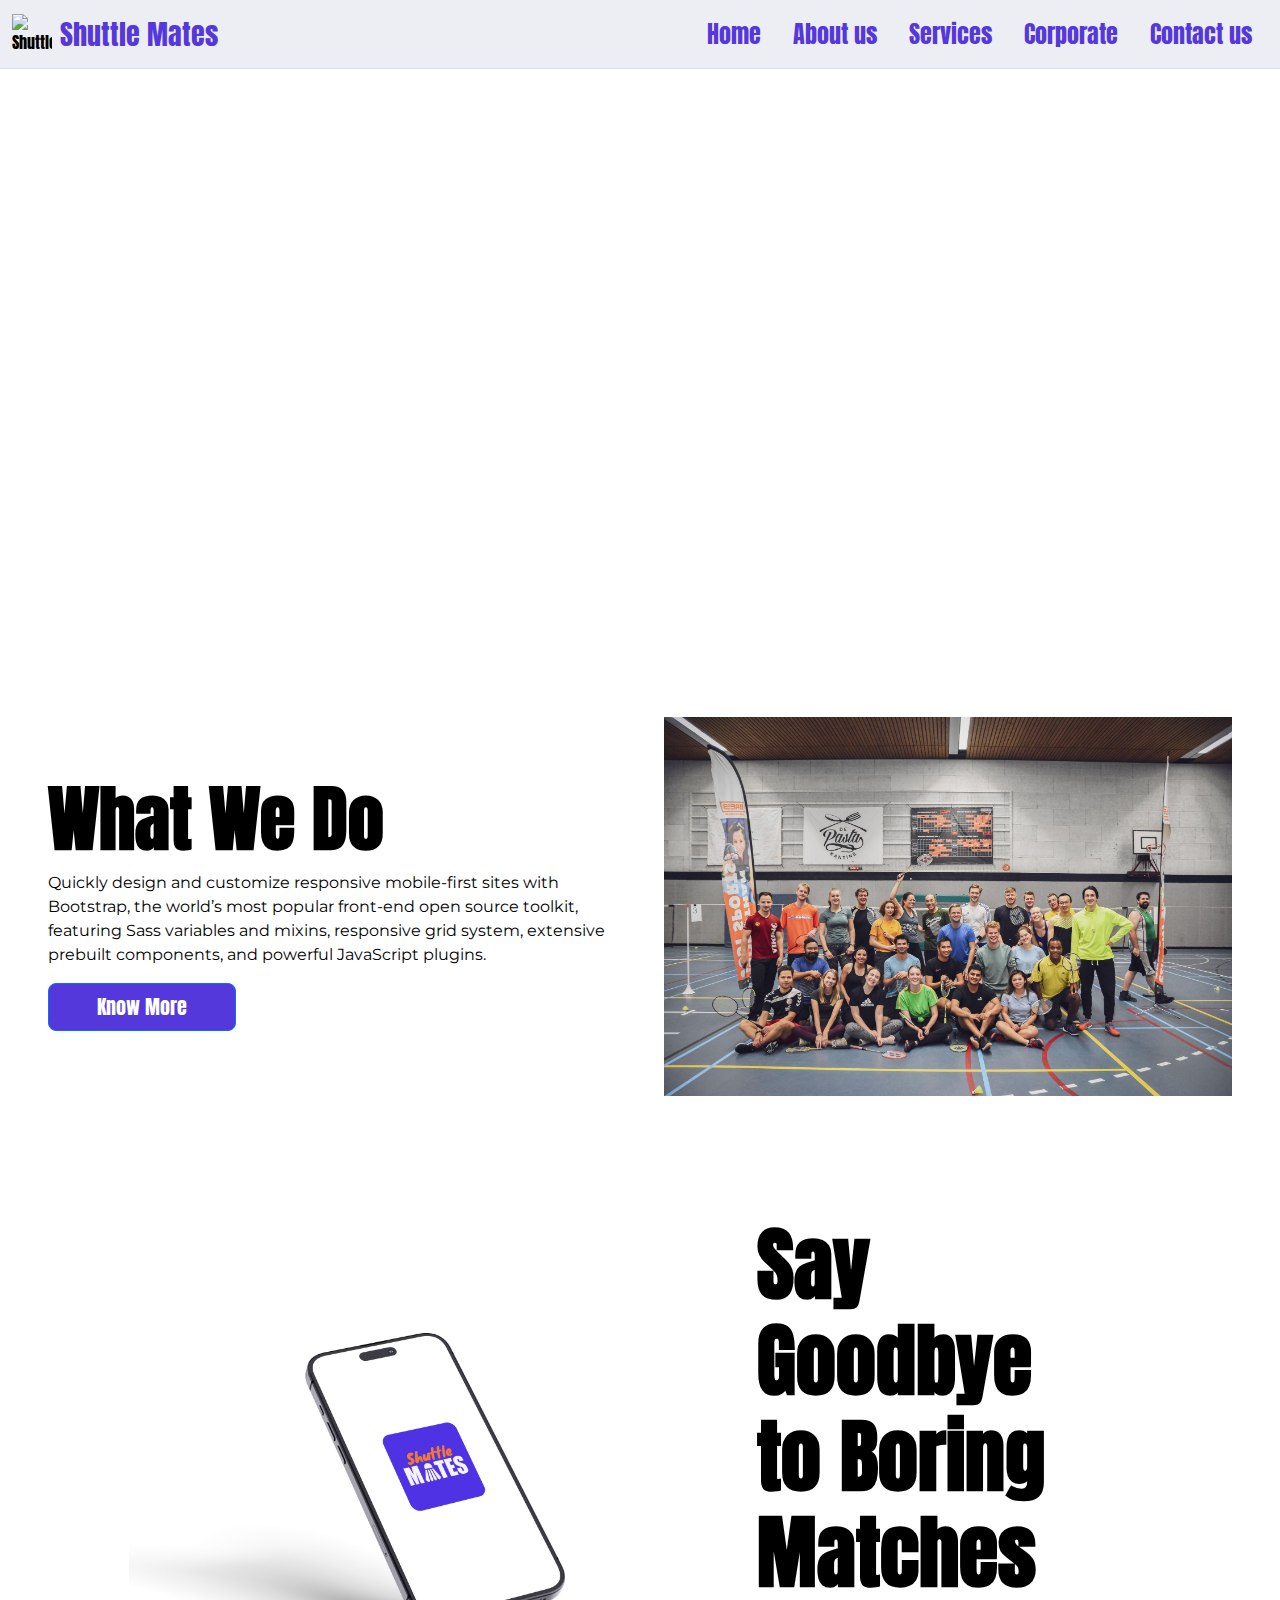
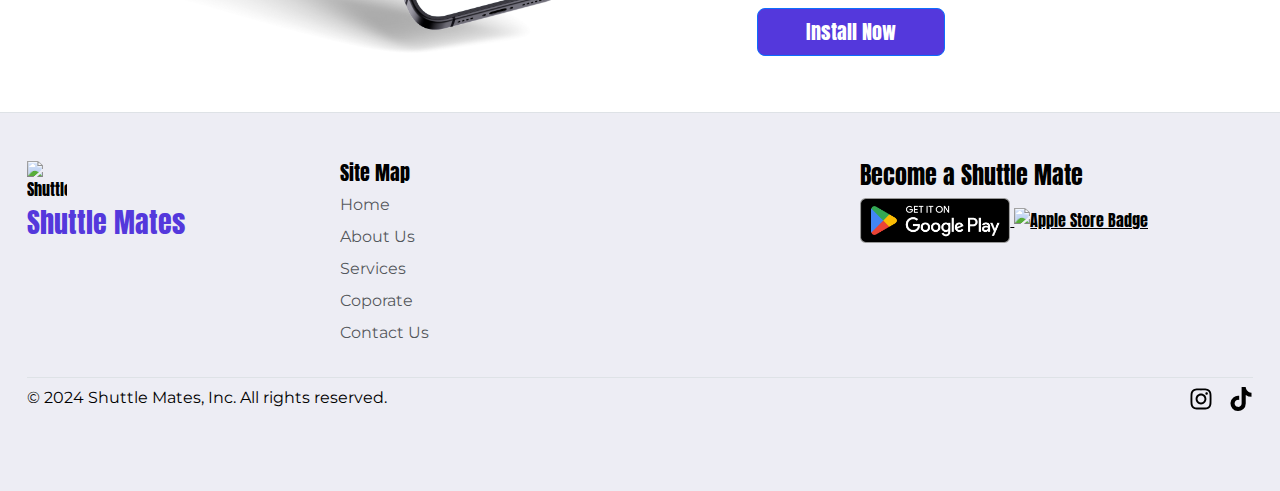
==== index.html @ d0da4f31 "nav bar update" ====
<!doctype html>
<html lang="en" class="h-100">
  <head>
    <meta charset="utf-8">
    <meta name="viewport" content="width=device-width, initial-scale=1">

    <!-- Bootstrap CSS -->
	<link href="https://cdn.jsdelivr.net/npm/bootstrap@5.3.3/dist/css/bootstrap.min.css" rel="stylesheet" integrity="sha384-QWTKZyjpPEjISv5WaRU9OFeRpok6YctnYmDr5pNlyT2bRjXh0JMhjY6hW+ALEwIH" crossorigin="anonymous">
    <!-- Own Styles -->
    <link rel="stylesheet" href="css/styles.css">
    <link href="navbars.css" rel="stylesheet" type="text/css">

    <!-- Bootstrap Javascript -->
    <script defer src="https://cdn.jsdelivr.net/npm/bootstrap@5.3.3/dist/js/bootstrap.bundle.min.js" integrity="sha384-YvpcrYf0tY3lHB60NNkmXc5s9fDVZLESaAA55NDzOxhy9GkcIdslK1eN7N6jIeHz" crossorigin="anonymous"></script>
    
	  
	  <title>Home | Shuttle Mates</title>
	  
	  

    <!-- Google Analytics code goes just below here (check PRJ4 Guide for details) -->

	  <script async src="https://www.googletagmanager.com/gtag/js?id=G-DR5HKK5P80"></script>
      <script>
      window.dataLayer = window.dataLayer || [];
      function gtag(){dataLayer.push(arguments);}
      gtag('js', new Date());
      gtag('config', 'G-DR5HKK5P80');
      </script>
	  
    <!-- End of Google Analytics code -->  
  </head>
  <body class="h-100 d-flex flex-column">

    <!-- Navigation bar, adapted from https://getbootstrap.com/docs/5.1/components/navbar/ -->
     
    <header class="navbar d-flex flex-wrap justify-content-center border-bottom">
		<div class="container-fluid">
      <a href="/" class="d-flex align-items-center mb-3 mb-md-0 me-md-auto link-body-emphasis text-decoration-none">
       <img src="images/sm-logo.png" alt="Shuttle Mates Logo" width="40" height="40" class="me-2">
        <span class="fs-3 title-text">Shuttle Mates&nbsp;</span>
      </a>

      <ul class="nav nav-pills">
        <li class="nav-item"><a href="index.html" class="nav-link fs-4" aria-current="page">Home</a></li>
        <li class="nav-item"><a href="about-us.html" class="nav-link fs-4">About us</a></li>
        <li class="nav-item"><a href="services.html" class="nav-link fs-4">Services</a></li>
        <li class="nav-item"><a href="corporate.html" class="nav-link fs-4">Corporate</a></li>
        <li class="nav-item"><a href="contact-us.html" class="nav-link fs-4">Contact us</a></li>
      </ul>
	    </div>
    </header>

	  
  <!-- End of navigation bar -->

    <!-- Start of hero section (Adapted from https://codepen.io/gordonmacdotcom/pen/yOBrZB  & https://www.codeply.com/go/orizmNWvT3/css-only-typing-animation-with-multiple-words) -->
	
	  <div class="video-container">	   
 		<video autoplay muted loop>
  			<source src="images/video.mp4" type="video/mp4">
		</video>
		<div id="top" class="header-content container p-b-2 text-overlay-video">
			<div class="header-content container-fluid">
					<div>
						<h1 class="display-1 p-t-2 m-b-3">
								We Are<br>
								<span class="typing-words">
									<span>Togtherness</span>
									<span>A Community</span>
									<span>Passion</span>
									<span>Growth</span>
									<span>Shuttle Mates</span>
								</span>
						</h1>
					</div>
			</div>
		</div>
		  </div>

    <!-- End of hero section -->
	  
	  	 <!-- What We Do section (Adapted from https://getbootstrap.com/docs/5.3/examples/heroes/) -->	   
	  <div class="px-4 pt-2 my-2" style="height: 800vh;">
	  <div class="container col-xxl-10 px-4 py-5">
			<div class="row flex-lg-row-reverse align-items-center g-5 py-5">
		  <div class="col-10 col-sm-8 col-lg-6">
             <img src="images/stock-image-1.jpg" class="d-block mx-lg-auto img-fluid" alt="Badminton Racket" width="3000" height="3000" loading="lazy">
     	  </div>
       <div class="col-lg-6">
        <h1 class="display-2 fw-bold text-body-emphasis lh-1 mb-3">What We Do</h1>
        <p class="body-text">Quickly design and customize responsive mobile-first sites with Bootstrap, the world’s most popular front-end open source toolkit, featuring Sass variables and mixins, responsive grid system, extensive prebuilt components, and powerful JavaScript plugins.</p>
        <div class="d-grid gap-2 d-md-flex justify-content-md-start">
			<a class="link-body-emphasis" href="/services">
		<button type="button" class="btn btn-primary btn-lg px-5 me-sm-3">Know More</button>
			</a>
        </div>
       </div>
   	 		</div>
  		</div>
	  </div>	  
    <!-- End of What We Do section -->
	  
	  
    <!-- Say Goodbye To Boring Matches section (Adapted from https://getbootstrap.com/docs/5.3/examples/heroes/) -->

	<div class="px-4 pt-2 my-2 text-center" style="height: 800vh;">
        <div class="row align-items-center justify-content-center">
            <div class="col-lg-6">
                <div class="object-fit-scale">
                    <img src="images/iphone-mockup.png" class="img-fluid" alt="shuttle mates mockup" width="800" height="600">
                </div>
            </div>
            <div class="col-lg-4">
            <div class="row">
            <div class="col-lg-10">
            <h1 class="display-1 fw-bold text-body-emphasis text-start">Say Goodbye to Boring Matches</h1>
            </div>
            </div>
            <div class="row">
            <div class="col-lg-10">
            <div class="d-grid gap-2 d-sm-flex justify-content-sm-start mb-5">
				<a class="link-body-emphasis" href="https://play.google.com/store/apps/details?id=nl.loeihard.buas.hub&hl=en&gl=US">
            <button type="button" class="btn btn-primary btn-lg px-5 me-sm-3">Install Now</button>
				</a>
            </div>
        </div>
    </div>
    </div>
    </div>
    </div>
	  
    <!-- End of Say Goodbye To Boring Matches section -->
   
	  


	  
    <!-- A footer with socials -->
<div class="footer-color border-top">
<div class="container">
  <footer class="py-5">
    <div class="row">
      <div class="col-5 col-md-3 mb-3">
		  <ul class="nav flex-column">
			      <a href="/" class="d-flex align-items-center mb-3 mb-md-0 me-md-auto link-body-emphasis text-decoration-none">
					  <img src="images/sm-logo.png" alt="Shuttle Mates Logo" width="40" height="40" class="me-2"> </a>
        <span class="fs-3 title-text">Shuttle Mates&nbsp;</span>
		  </ul>
      </div>

      <div class="col-6 col-md-2 mb-3">
        <h5>Site Map</h5>
        <ul class="nav flex-column">
          <li class="body-text nav-item mb-2"><a href="/index.html" class="nav-link p-0 text-body-secondary">Home</a></li>
          <li class="body-text nav-item mb-2"><a href="/about-us.html" class="nav-link p-0 text-body-secondary">About Us</a></li>
          <li class="body-text nav-item mb-2"><a href="/services.html" class="nav-link p-0 text-body-secondary">Services</a></li>
          <li class="body-text nav-item mb-2"><a href="/corporate.html" class="nav-link p-0 text-body-secondary">Coporate</a></li>
          <li class="body-text nav-item mb-2"><a href="#" class="nav-link p-0 text-body-secondary">Contact Us</a></li>
        </ul>
      </div>

		<div class="col-md-4 offset-md-3 mb-3">
			<h4>Become a Shuttle Mate</h4>
			<div class="object-fit-scale">
				<a class="link-body-emphasis" href="https://play.google.com/store/apps/details?id=nl.loeihard.buas.hub&hl=en&gl=US">
				<img src="images/google-play-badge.png" class="img-fluid" alt="Google Play Badge" width="150" height="200">
				</a>
				<a class="link-body-emphasis" href="https://apps.apple.com/nl/app/buas-hub/id1639899061">
				<img src="images/apple-store-badge.svg" class="img-fluid" alt="Apple Store Badge" width="150" height="200">
				</a>
			</div>
		</div>

    </div>

    <div class="d-flex flex-column flex-sm-row justify-content-between py-2 my-2 border-top">
      <p class="body-text">&copy; 2024 Shuttle Mates, Inc. All rights reserved.</p>
      <ul class="list-unstyled d-flex">
        <li class="ms-3"><a class="link-body-emphasis" href="https://www.instagram.com/shuttle.mates/"><img src="images/instagram.svg" alt="Instagram" width="24" height="24"></a></li>
        <li class="ms-3"><a class="link-body-emphasis" href="https://www.tiktok.com/@shuttle.mate?_t=8lFBvm3TbAP&_r=1"><img src="images/tiktok.svg" alt="Twitter" width="24" height="24"></a></li>
      </ul>
    </div>
  </footer>
</div>
	</div>  
<script src="../assets/dist/js/bootstrap.bundle.min.js"></script>

    <!-- End of the footer -->

</body>
</html>
---- css/styles.css ----
/* Importing a Google Font */
@import url('https://fonts.googleapis.com/css2?family=Anton&family=Knewave&family=Montserrat:ital,wght@0,100..900;1,100..900&display=swap');
	

/* Changing the main font and background colour */
body {
	font-family: "Anton", "Knewave", "Montserrat", sans-serif;
	color: black;
	background-color: white;
}

/* Navigation bar */
.navbar {
	background-color: #EDEDF4;
}

.nav-link {
	color: #5438DC;
}

.nav-link:hover {
    color: #EC763E;
	opacity: .9;
}

.nav-link:active {
	background-color: #5438DC;
	color: white;
}

.video-container {
  position: relative;
  width: 100%;
  padding-top: 41.875%;
}

.video-container video {
  position: absolute;
  top: 0;
  left: 0;
  width: 100%;
  height: 100%;
}

.text-overlay-video {
  position: absolute;
  top: 50%;
  left: 50%;
  transform: translate(-50%, -50%);
  color: white;
  padding-top: 10%;

}


/* Hero Section shadow */

.white-shadow {
	text-shadow: -.01em -.01em .01em white,
		.02em .02em .02em white,
		0 0 .2em white,
		0 0 .5em white;
}

.title-text
{
    font-family: "Anton", normal;
	color: #5438DC;
}

.title-text-white{
    font-family: "Anton", normal;
	color: white;
}


.body-special-text
{
	font-family: "Knewave", normal;
	color: black;
}

.body-text
{
	font-family: "Montserrat", normal;
	color: black;
}

.btn-primary {
	background-color: #5438DC;
}

.btn-primary:hover {
    background-color: #EC763E;
	opacity: .9;
}



/* Typer effect Animation (adapted from https://www.codeply.com/go/orizmNWvT3/css-only-typing-animation-with-multiple-words*/
@media (max-width:768px) {
    h1 {
        font-size: 5rem;
    }
}

.text-typing, .text-nowrap {
    white-space:nowrap;
    display: block;
}


.typing-words span {
    text-indent: 0px;
    position: absolute;
	overflow: hidden;
	white-space: nowrap;
	color: #FFFFFF;
    visibility: hidden;
    border-right: 4px solid transparent;
    max-width: 32rem; /* width of widest string */
}
/* steps is number of chars-1 */
.typing-words span:nth-child(1) {
	animation: typing 0.7s steps(5), typingReverse 0.7s steps(5) 0.7s, blink-wait 1s step-end 1 1.4s, blink-caret 0.6s step-end infinite;
}
.typing-words span:nth-child(2) { 
	animation: typing 0.7s steps(5) 2.4s, typingReverse 0.7s steps(5) 3.1s, blink-wait 1s step-end 1 3.8s, blink-caret 0.6s step-end infinite;
}
.typing-words span:nth-child(3) { 
	animation: typing 0.7s steps(5) 4.8s, typingReverse 0.7s steps(5) 5.5s, blink-wait 1s step-end 1 6.2s, blink-caret 0.6s step-end infinite;
}
.typing-words span:nth-child(4) { 
	animation: typing 0.7s steps(5) 7.2s, typingReverse 0.7s steps(5) 7.9s, blink-wait 1s step-end 1 8.5s, blink-caret 0.6s step-end infinite;
}
/* pause on last word, end cursor blink */
.typing-words span:nth-child(5) {  
	animation: blink-caret 0.6s step-end 7 9.5s, typing 1s steps(7) 9.5s forwards;
}

@keyframes typing {
    from { width: 0; visibility: hidden; }
    to { width: 100%; visibility: visible; color: #FFFFFF; }
}

@keyframes typingReverse {
    from { width: 100%; visibility: visible; color: #FFFFFF; }
    to { width: 0; }
}

@keyframes blink-wait {
    from, to { width: 0; visibility: hidden; }
    30%, 60% { width: 0px; visibility: visible; }
}

@keyframes blink-caret {
    from, to { border-color: transparent; }
    50% { border-color: #FFFFFF; }
}


.footer-color {
	background-color: #EDEDF4;
}



/* Services page - centred hero screenshot (adapted from https://getbootstrap.com/docs/5.3/examples/heroes/*/
      .b-example-divider {
        width: 100%;
        height: 3rem;
        background-color: rgba(0, 0, 0, .1);
        border: solid rgba(0, 0, 0, .15);
        border-width: 1px 0;
        box-shadow: inset 0 .5em 1.5em rgba(0, 0, 0, .1), inset 0 .125em .5em rgba(0, 0, 0, .15);
      }

/* Services page - pricing (adapted from https://getbootstrap.com/docs/5.3/examples/pricing/*/

	.main-price-bg {
	background-color: #5438DC;
	color: white;
	}


	.container {
	  max-width: 1250px;
	}

	.pricing-header {
	  max-width: 700px;
	}


/* About us page - pricing (adapted from https://getbootstrap.com/docs/5.3/examples/features/*/
.card-cover {
  background-repeat: no-repeat;
  background-position: center center;
  background-size: cover;
}
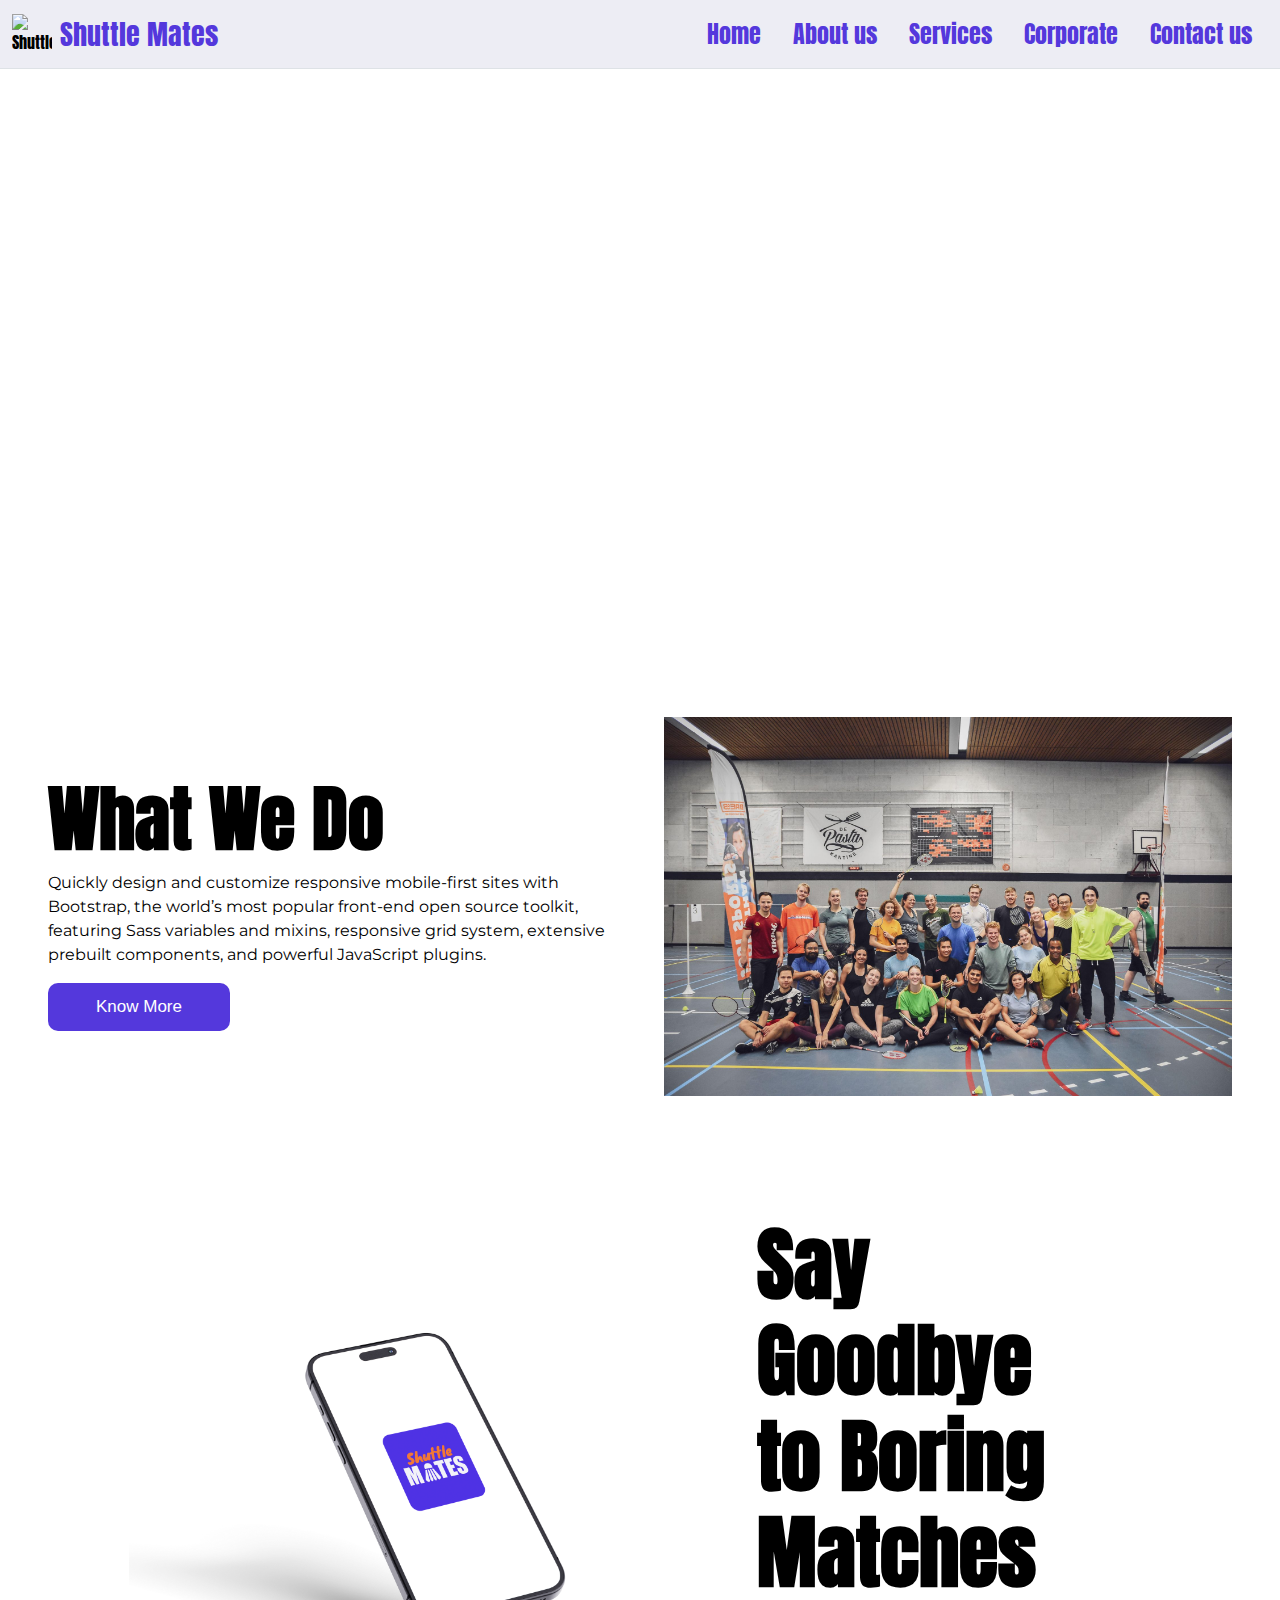
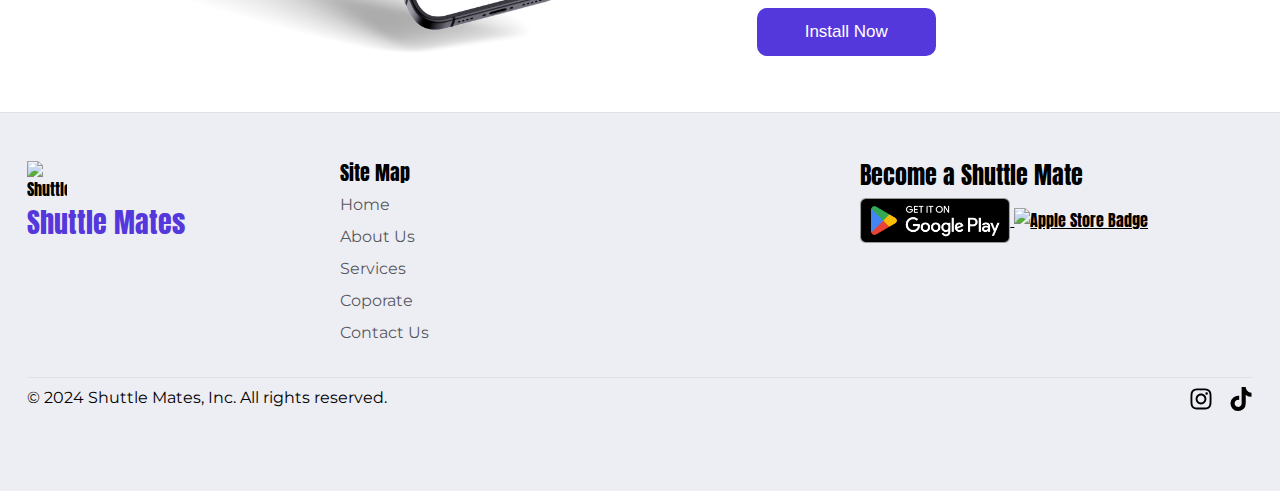
==== commit e0ffd654: "Footer adjusted and contact us page" ====
--- a/index.html
+++ b/index.html
@@ -36,7 +36,7 @@
      
     <header class="navbar d-flex flex-wrap justify-content-center border-bottom">
 		<div class="container-fluid">
-      <a href="/" class="d-flex align-items-center mb-3 mb-md-0 me-md-auto link-body-emphasis text-decoration-none">
+      <a href="index.html" class="d-flex align-items-center mb-3 mb-md-0 me-md-auto link-body-emphasis text-decoration-none">
        <img src="images/sm-logo.png" alt="Shuttle Mates Logo" width="40" height="40" class="me-2">
         <span class="fs-3 title-text">Shuttle Mates&nbsp;</span>
       </a>
@@ -91,7 +91,7 @@
         <h1 class="display-2 fw-bold text-body-emphasis lh-1 mb-3">What We Do</h1>
         <p class="body-text">Quickly design and customize responsive mobile-first sites with Bootstrap, the world’s most popular front-end open source toolkit, featuring Sass variables and mixins, responsive grid system, extensive prebuilt components, and powerful JavaScript plugins.</p>
         <div class="d-grid gap-2 d-md-flex justify-content-md-start">
-			<a class="link-body-emphasis" href="/services">
+			<a class="link-body-emphasis" href="services.html">
 		<button type="button" class="btn btn-primary btn-lg px-5 me-sm-3">Know More</button>
 			</a>
         </div>
@@ -152,11 +152,11 @@
       <div class="col-6 col-md-2 mb-3">
         <h5>Site Map</h5>
         <ul class="nav flex-column">
-          <li class="body-text nav-item mb-2"><a href="/index.html" class="nav-link p-0 text-body-secondary">Home</a></li>
-          <li class="body-text nav-item mb-2"><a href="/about-us.html" class="nav-link p-0 text-body-secondary">About Us</a></li>
-          <li class="body-text nav-item mb-2"><a href="/services.html" class="nav-link p-0 text-body-secondary">Services</a></li>
-          <li class="body-text nav-item mb-2"><a href="/corporate.html" class="nav-link p-0 text-body-secondary">Coporate</a></li>
-          <li class="body-text nav-item mb-2"><a href="#" class="nav-link p-0 text-body-secondary">Contact Us</a></li>
+          <li class="body-text nav-item mb-2"><a href="index.html" class="nav-link p-0 text-body-secondary">Home</a></li>
+          <li class="body-text nav-item mb-2"><a href="about-us.html" class="nav-link p-0 text-body-secondary">About Us</a></li>
+          <li class="body-text nav-item mb-2"><a href="services.html" class="nav-link p-0 text-body-secondary">Services</a></li>
+          <li class="body-text nav-item mb-2"><a href="corporate.html" class="nav-link p-0 text-body-secondary">Coporate</a></li>
+          <li class="body-text nav-item mb-2"><a href="contact-us.html" class="nav-link p-0 text-body-secondary">Contact Us</a></li>
         </ul>
       </div>
 
--- a/css/styles.css
+++ b/css/styles.css
@@ -86,6 +86,12 @@
 	color: black;
 }
 
+.body-text-white
+{
+	font-family: "Montserrat", normal;
+	color: white;
+}
+
 .btn-primary {
 	background-color: #5438DC;
 }
@@ -94,6 +100,9 @@
     background-color: #EC763E;
 	opacity: .9;
 }
+
+
+
 
 
 
@@ -192,10 +201,238 @@
 	}
 
 
-/* About us page - pricing (adapted from https://getbootstrap.com/docs/5.3/examples/features/*/
+/* About us page - cards (adapted from https://getbootstrap.com/docs/5.3/examples/features/*/
 .card-cover {
   background-repeat: no-repeat;
   background-position: center center;
   background-size: cover;
 }
 
+
+
+
+
+
+
+
+
+
+/* Contact us page - pricing (adapted from https://codepen.io/baahubali92/pen/oVGRYg/ */
+.overlay {
+    background-image: linear-gradient(to right, rgba(90, 100, 232, 0.9), rgba(84, 96, 234, 0.9));
+    width: 100%;
+    height: 100%;
+    z-index: 1;
+    position: relative;
+    padding: 110px 0;
+}
+.section-bg {
+    background-size: cover;
+    position: relative;
+    background-position: left;
+    z-index: 0;
+    padding: 0;
+    min-height: auto;
+    overflow: hidden;
+}
+.contact-form {
+    position: relative;
+    padding: 45px 0 45px 60px;
+}
+
+.contact-form:before {
+    position: absolute;
+    content: '';
+    top: 0;
+    right: 0;
+    bottom: 0;
+    left: 0;
+    border-radius: 6px;
+    background: #ffffff;
+    box-shadow: 10px 40px 40px rgba(0,0,0,.2);
+    pointer-events: none;
+    right: auto;
+    width: 100vw;
+}
+.particles-js-canvas-el {
+    position: absolute;
+    left: 0;
+    top: 0;
+    z-index: 1;
+}
+.contact-form input {
+    border: 0;
+    background: transparent;
+
+    display: block;
+    width: 100%;
+    min-height: 50px;
+    padding: 11px 0;
+    font-size: 16px;
+    font-weight: 600;
+    line-height: 27px;
+
+    background-color: transparent;
+    background-image: none;
+    border-radius: 0;
+    -webkit-appearance: none;
+    transition: .3s ease-in-out;
+    border: 2px solid transparent;
+    border-bottom-color: rgba(0,0,0,.1);
+}
+
+.contact-form textarea {
+    border: 0;
+    background: transparent;
+    display: block;
+    width: 100%;
+    min-height: 50px;
+    padding: 11px 0;
+    font-size: 16px;
+    font-weight: 600;
+    line-height: 27px;
+
+    background-color: transparent;
+    background-image: none;
+    border-radius: 0;
+    -webkit-appearance: none;
+    transition: .3s ease-in-out;
+    border: 2px solid transparent;
+    border-bottom-color: rgba(0,0,0,.1);
+}
+.contact-form input::placeholder {
+  color:#222;
+}
+.contact-form textarea::placeholder {
+  color:#222;
+
+}
+.contact-form input {
+    margin-bottom: 30px;
+    font-size: 16px;
+    font-weight: 600;
+    height: 55px;
+}
+.contact-form input:hover, .contact-form input:focus{
+    outline: none;
+    box-shadow: none;
+    background: transparent;
+    border: 2px solid transparent;
+    border-bottom-color: rgb(254, 132, 111);
+
+}
+.contact-form textarea:hover, .contact-form textarea:focus{
+  background: transparent; 
+    outline: none;
+  box-shadow: none;
+     border: 2px solid transparent;
+    border-bottom-color: rgb(254, 132, 111);
+
+}
+
+
+.taso-btn {
+    background-color: #fff;
+    margin: 25px 0;
+    color: #214dcb;
+    -webkit-box-shadow: 0px 10px 30px 0px rgba(255, 255, 255, 0.32);
+    box-shadow: 0px 10px 30px 0px rgba(255, 255, 255, 0.17);
+}
+.contact-info {
+    padding: 0 30px 0px 0;
+}
+
+h2.contact-title {
+    font-size: 35px;
+    font-weight: 600;
+    color: #fff;
+    margin-bottom: 30px;
+}
+
+.contact-info p {
+    color: #ececec;
+}
+
+ul.contact-info {
+    margin-top: 30px;
+}
+
+ul.contact-info li {
+    margin-bottom: 22px;
+}
+
+
+
+ul.contact-info span {
+    font-size: 20px;
+    line-height: 26px;
+}
+ul.contact-info li {
+    display: flex;
+    width: 100%;
+}
+
+.info-left {
+    width: 10%;
+}
+
+.info-left i {
+    width: 30px;
+    height: 30px;
+    line-height: 30px;
+    font-size: 30px;
+    color: #ffffff;
+	font-family: "Montserrat", normal;
+}
+
+.info-right h4 {
+    color: white;
+    font-size: 18px;
+	font-family: "Montserrat", normal;
+}
+.contact-page .info-left i{
+color: #FE846F;
+}
+.btn {
+display: inline-block;
+    font-weight: 400;
+    text-align: center;
+    white-space: nowrap;
+    vertical-align: middle;
+    -webkit-user-select: none;
+    -moz-user-select: none;
+    -ms-user-select: none;
+    user-select: none;
+    font-family: 'Poppins', sans-serif;
+    padding: 10px 30px 10px;
+    font-size: 17px;
+    line-height: 28px;
+    border: 0px;
+    border-radius: 10px;
+    -webkit-transition: color 0.15s ease-in-out, background-color 0.15s ease-in-out, border-color 0.15s ease-in-out, -webkit-box-shadow 0.15s ease-in-out;
+    transition: color 0.15s ease-in-out, background-color 0.15s ease-in-out, border-color 0.15s ease-in-out, -webkit-box-shadow 0.15s ease-in-out;
+    -o-transition: color 0.15s ease-in-out, background-color 0.15s ease-in-out, border-color 0.15s ease-in-out, box-shadow 0.15s ease-in-out;
+    transition: color 0.15s ease-in-out, background-color 0.15s ease-in-out, border-color 0.15s ease-in-out, box-shadow 0.15s ease-in-out;
+    transition: color 0.15s ease-in-out, background-color 0.15s ease-in-out, border-color 0.15s ease-in-out, box-shadow 0.15s ease-in-out, -webkit-box-shadow 0.15s ease-in-out;
+}
+.btn-big {
+    color: #ffffff;
+    -webkit-box-shadow: 0px 5px 20px 0px rgba(45, 45, 45, 0.47843137254901963);
+    box-shadow: 2px 5px 10px 0px rgba(45, 45, 45, 0.19);
+    color: #fff !important;
+    margin-right: 20px;
+    background: #FE846F;
+    transition: .2s;
+    border: 2px solid #FE846F;
+    margin-top: 50px;
+}
+
+@media only screen and (max-width: 767px) {
+.contact-form {
+    padding: 30px;
+}
+.contact-form:before {
+    width: 100%;
+}
+
+}
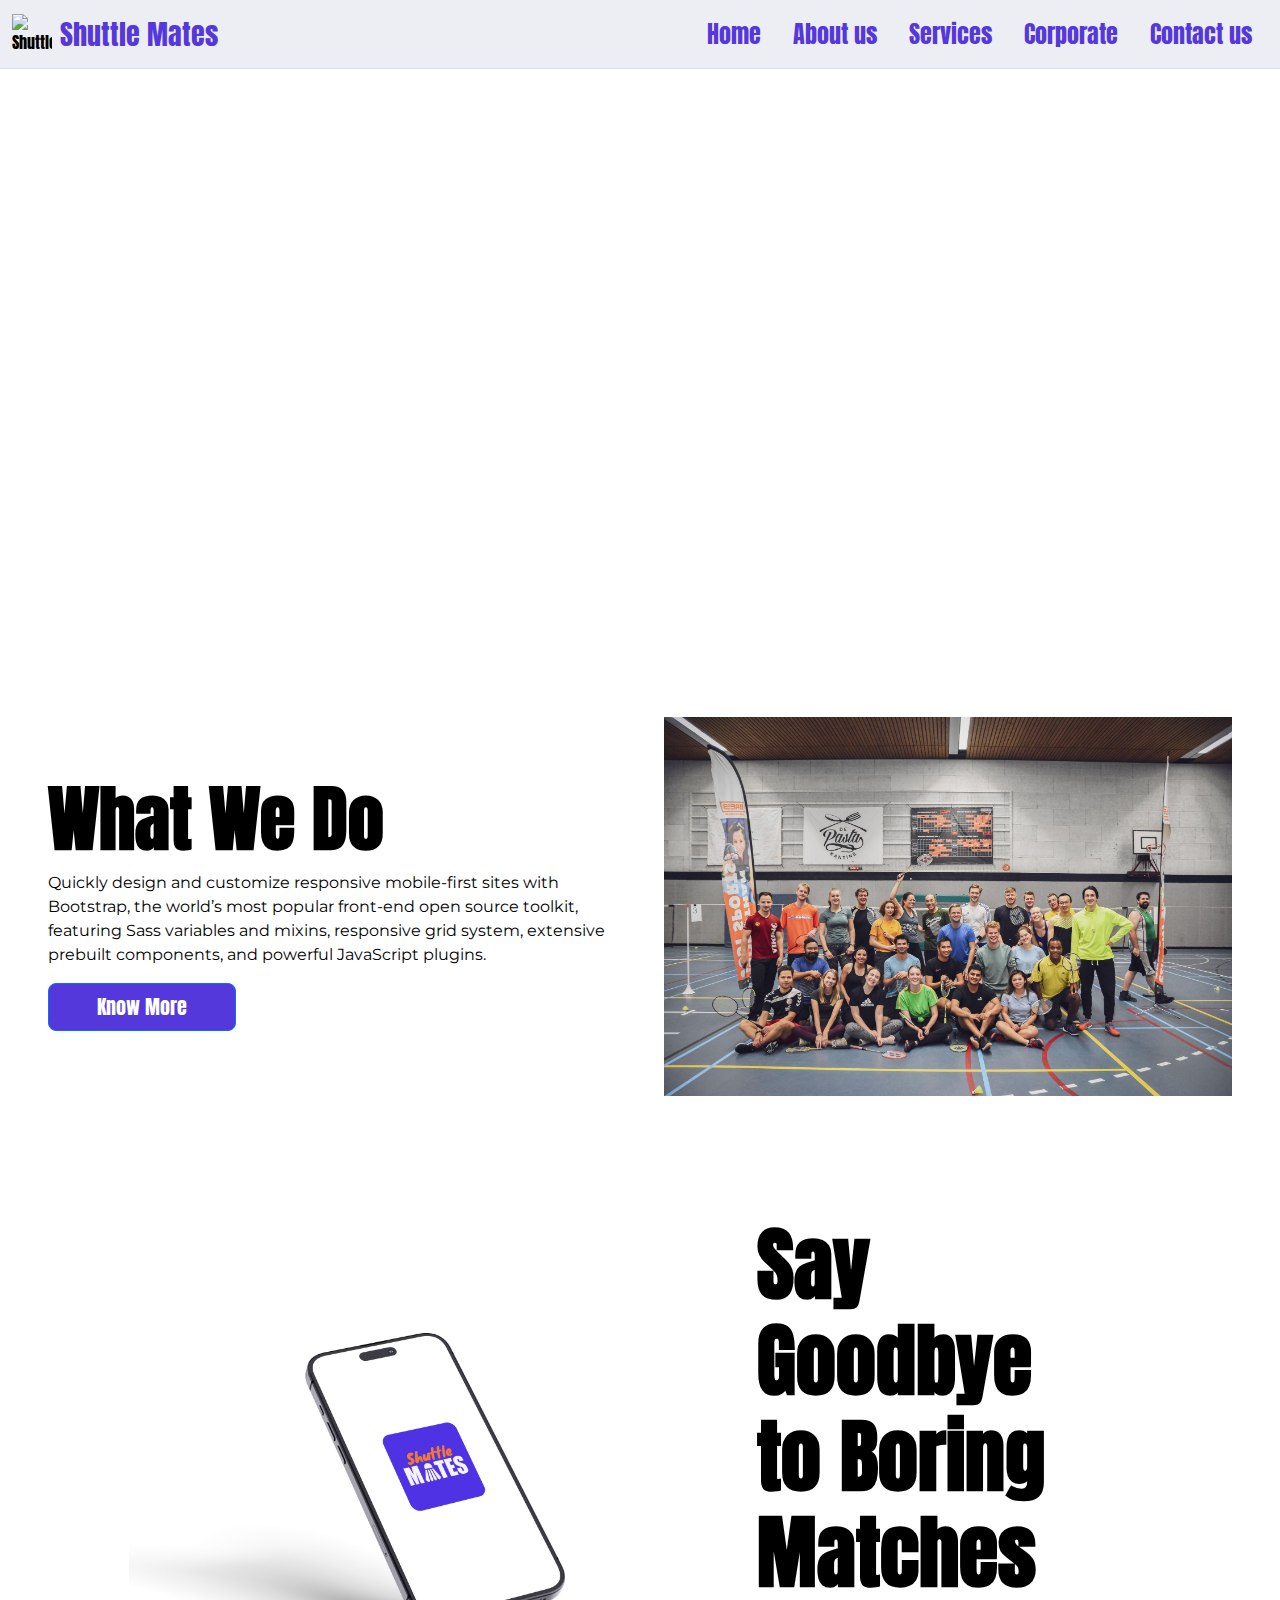
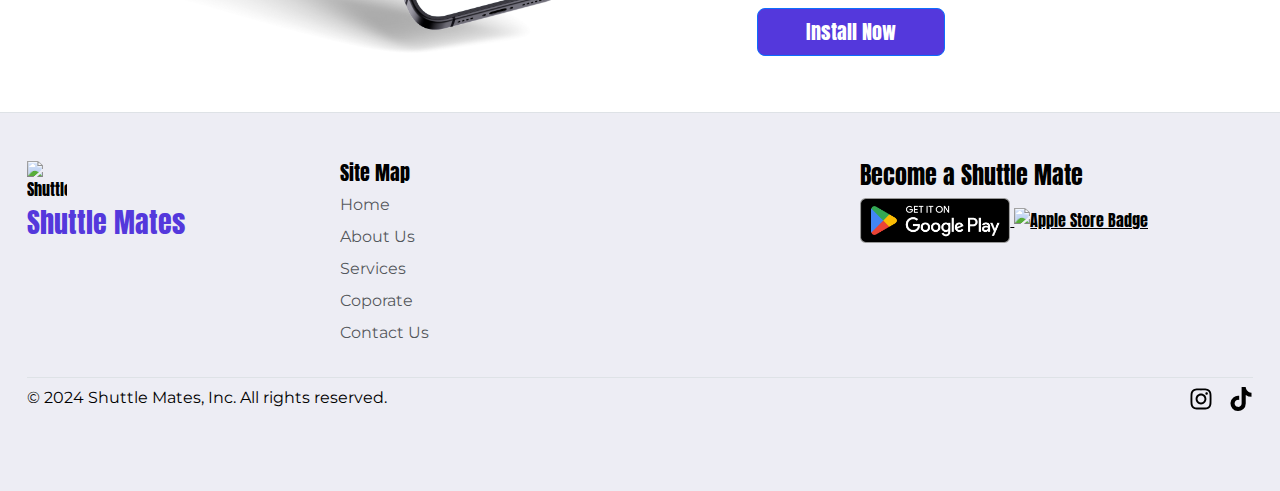
==== commit 5e13813f: "Updated contact us and other pages tiny updates" ====
--- a/index.html
+++ b/index.html
@@ -14,7 +14,7 @@
     <script defer src="https://cdn.jsdelivr.net/npm/bootstrap@5.3.3/dist/js/bootstrap.bundle.min.js" integrity="sha384-YvpcrYf0tY3lHB60NNkmXc5s9fDVZLESaAA55NDzOxhy9GkcIdslK1eN7N6jIeHz" crossorigin="anonymous"></script>
     
 	  
-	  <title>Home | Shuttle Mates</title>
+	  <title> Home | Shuttle Mates</title>
 	  
 	  
 
--- a/css/styles.css
+++ b/css/styles.css
@@ -53,14 +53,8 @@
 }
 
 
-/* Hero Section shadow */
-
-.white-shadow {
-	text-shadow: -.01em -.01em .01em white,
-		.02em .02em .02em white,
-		0 0 .2em white,
-		0 0 .5em white;
-}
+
+/* Text and Button */
 
 .title-text
 {
@@ -100,8 +94,6 @@
     background-color: #EC763E;
 	opacity: .9;
 }
-
-
 
 
 
@@ -209,230 +201,3 @@
 }
 
 
-
-
-
-
-
-
-
-
-/* Contact us page - pricing (adapted from https://codepen.io/baahubali92/pen/oVGRYg/ */
-.overlay {
-    background-image: linear-gradient(to right, rgba(90, 100, 232, 0.9), rgba(84, 96, 234, 0.9));
-    width: 100%;
-    height: 100%;
-    z-index: 1;
-    position: relative;
-    padding: 110px 0;
-}
-.section-bg {
-    background-size: cover;
-    position: relative;
-    background-position: left;
-    z-index: 0;
-    padding: 0;
-    min-height: auto;
-    overflow: hidden;
-}
-.contact-form {
-    position: relative;
-    padding: 45px 0 45px 60px;
-}
-
-.contact-form:before {
-    position: absolute;
-    content: '';
-    top: 0;
-    right: 0;
-    bottom: 0;
-    left: 0;
-    border-radius: 6px;
-    background: #ffffff;
-    box-shadow: 10px 40px 40px rgba(0,0,0,.2);
-    pointer-events: none;
-    right: auto;
-    width: 100vw;
-}
-.particles-js-canvas-el {
-    position: absolute;
-    left: 0;
-    top: 0;
-    z-index: 1;
-}
-.contact-form input {
-    border: 0;
-    background: transparent;
-
-    display: block;
-    width: 100%;
-    min-height: 50px;
-    padding: 11px 0;
-    font-size: 16px;
-    font-weight: 600;
-    line-height: 27px;
-
-    background-color: transparent;
-    background-image: none;
-    border-radius: 0;
-    -webkit-appearance: none;
-    transition: .3s ease-in-out;
-    border: 2px solid transparent;
-    border-bottom-color: rgba(0,0,0,.1);
-}
-
-.contact-form textarea {
-    border: 0;
-    background: transparent;
-    display: block;
-    width: 100%;
-    min-height: 50px;
-    padding: 11px 0;
-    font-size: 16px;
-    font-weight: 600;
-    line-height: 27px;
-
-    background-color: transparent;
-    background-image: none;
-    border-radius: 0;
-    -webkit-appearance: none;
-    transition: .3s ease-in-out;
-    border: 2px solid transparent;
-    border-bottom-color: rgba(0,0,0,.1);
-}
-.contact-form input::placeholder {
-  color:#222;
-}
-.contact-form textarea::placeholder {
-  color:#222;
-
-}
-.contact-form input {
-    margin-bottom: 30px;
-    font-size: 16px;
-    font-weight: 600;
-    height: 55px;
-}
-.contact-form input:hover, .contact-form input:focus{
-    outline: none;
-    box-shadow: none;
-    background: transparent;
-    border: 2px solid transparent;
-    border-bottom-color: rgb(254, 132, 111);
-
-}
-.contact-form textarea:hover, .contact-form textarea:focus{
-  background: transparent; 
-    outline: none;
-  box-shadow: none;
-     border: 2px solid transparent;
-    border-bottom-color: rgb(254, 132, 111);
-
-}
-
-
-.taso-btn {
-    background-color: #fff;
-    margin: 25px 0;
-    color: #214dcb;
-    -webkit-box-shadow: 0px 10px 30px 0px rgba(255, 255, 255, 0.32);
-    box-shadow: 0px 10px 30px 0px rgba(255, 255, 255, 0.17);
-}
-.contact-info {
-    padding: 0 30px 0px 0;
-}
-
-h2.contact-title {
-    font-size: 35px;
-    font-weight: 600;
-    color: #fff;
-    margin-bottom: 30px;
-}
-
-.contact-info p {
-    color: #ececec;
-}
-
-ul.contact-info {
-    margin-top: 30px;
-}
-
-ul.contact-info li {
-    margin-bottom: 22px;
-}
-
-
-
-ul.contact-info span {
-    font-size: 20px;
-    line-height: 26px;
-}
-ul.contact-info li {
-    display: flex;
-    width: 100%;
-}
-
-.info-left {
-    width: 10%;
-}
-
-.info-left i {
-    width: 30px;
-    height: 30px;
-    line-height: 30px;
-    font-size: 30px;
-    color: #ffffff;
-	font-family: "Montserrat", normal;
-}
-
-.info-right h4 {
-    color: white;
-    font-size: 18px;
-	font-family: "Montserrat", normal;
-}
-.contact-page .info-left i{
-color: #FE846F;
-}
-.btn {
-display: inline-block;
-    font-weight: 400;
-    text-align: center;
-    white-space: nowrap;
-    vertical-align: middle;
-    -webkit-user-select: none;
-    -moz-user-select: none;
-    -ms-user-select: none;
-    user-select: none;
-    font-family: 'Poppins', sans-serif;
-    padding: 10px 30px 10px;
-    font-size: 17px;
-    line-height: 28px;
-    border: 0px;
-    border-radius: 10px;
-    -webkit-transition: color 0.15s ease-in-out, background-color 0.15s ease-in-out, border-color 0.15s ease-in-out, -webkit-box-shadow 0.15s ease-in-out;
-    transition: color 0.15s ease-in-out, background-color 0.15s ease-in-out, border-color 0.15s ease-in-out, -webkit-box-shadow 0.15s ease-in-out;
-    -o-transition: color 0.15s ease-in-out, background-color 0.15s ease-in-out, border-color 0.15s ease-in-out, box-shadow 0.15s ease-in-out;
-    transition: color 0.15s ease-in-out, background-color 0.15s ease-in-out, border-color 0.15s ease-in-out, box-shadow 0.15s ease-in-out;
-    transition: color 0.15s ease-in-out, background-color 0.15s ease-in-out, border-color 0.15s ease-in-out, box-shadow 0.15s ease-in-out, -webkit-box-shadow 0.15s ease-in-out;
-}
-.btn-big {
-    color: #ffffff;
-    -webkit-box-shadow: 0px 5px 20px 0px rgba(45, 45, 45, 0.47843137254901963);
-    box-shadow: 2px 5px 10px 0px rgba(45, 45, 45, 0.19);
-    color: #fff !important;
-    margin-right: 20px;
-    background: #FE846F;
-    transition: .2s;
-    border: 2px solid #FE846F;
-    margin-top: 50px;
-}
-
-@media only screen and (max-width: 767px) {
-.contact-form {
-    padding: 30px;
-}
-.contact-form:before {
-    width: 100%;
-}
-
-}
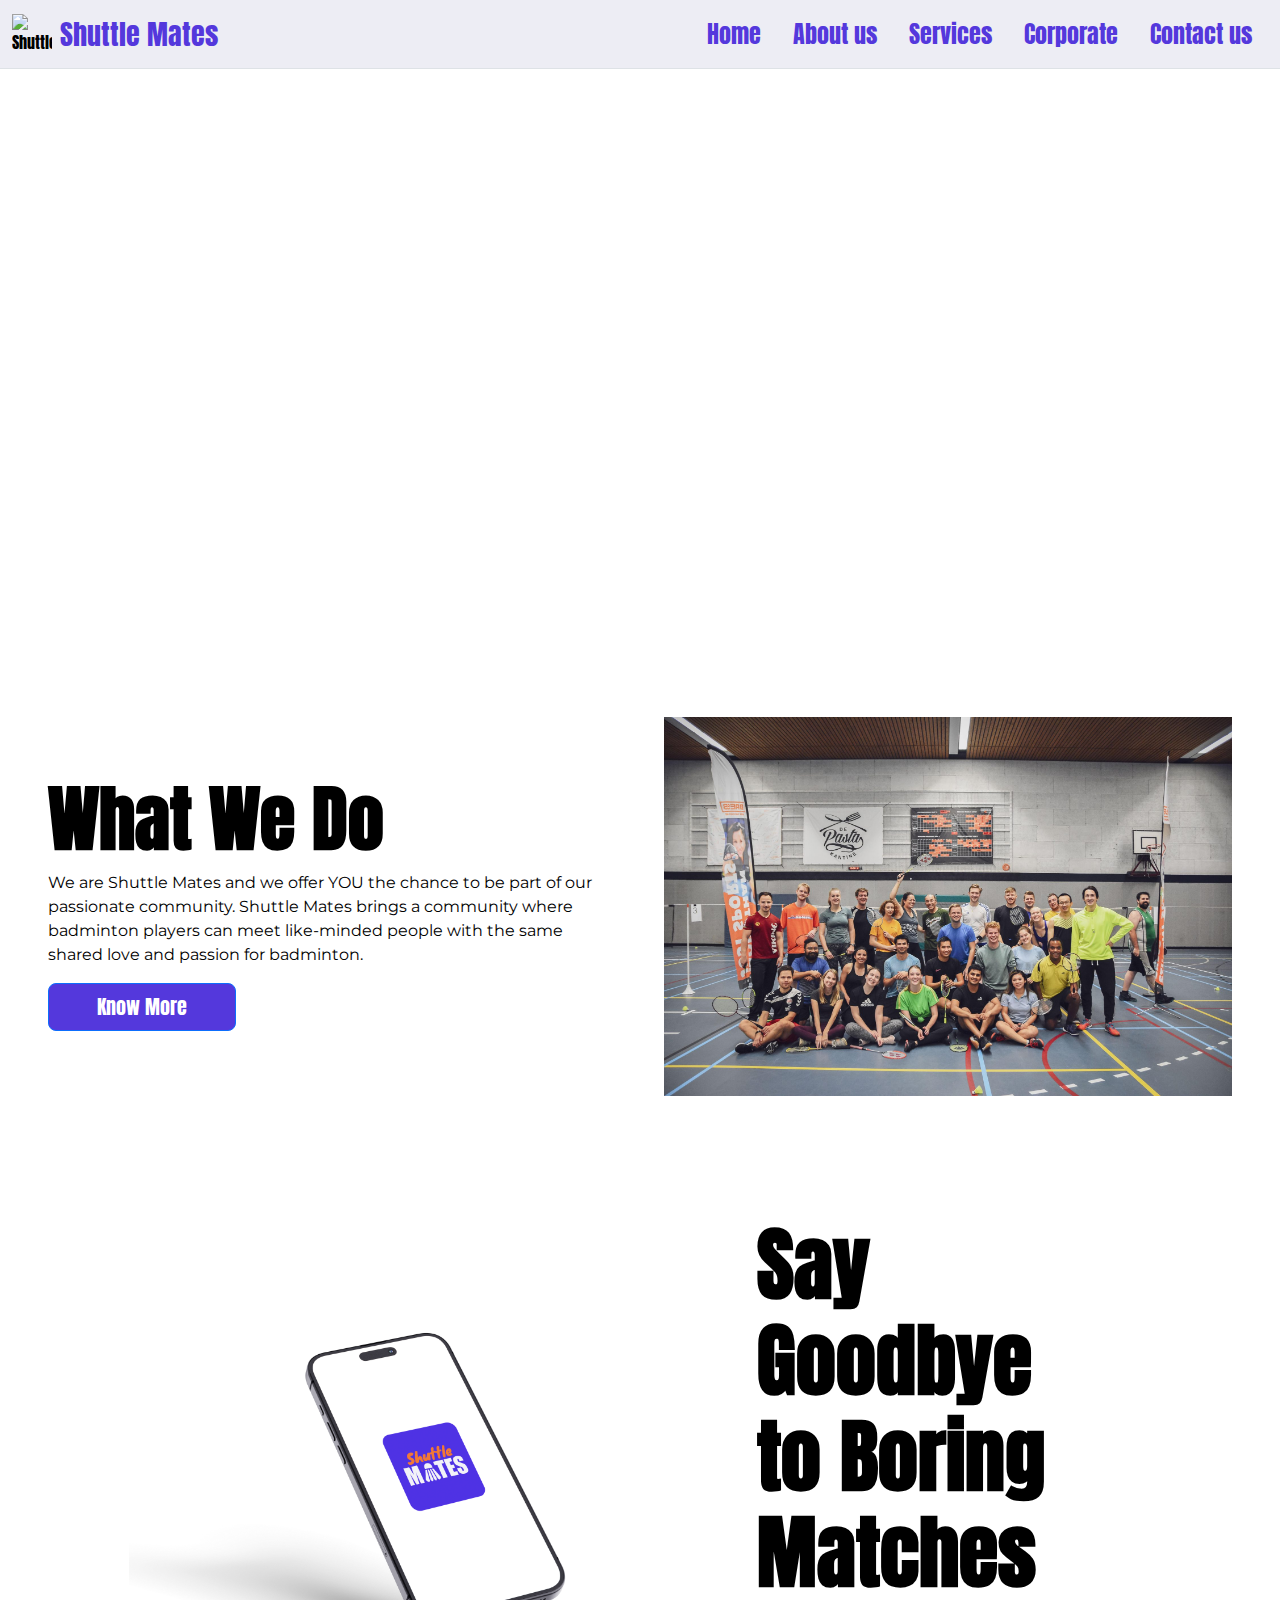
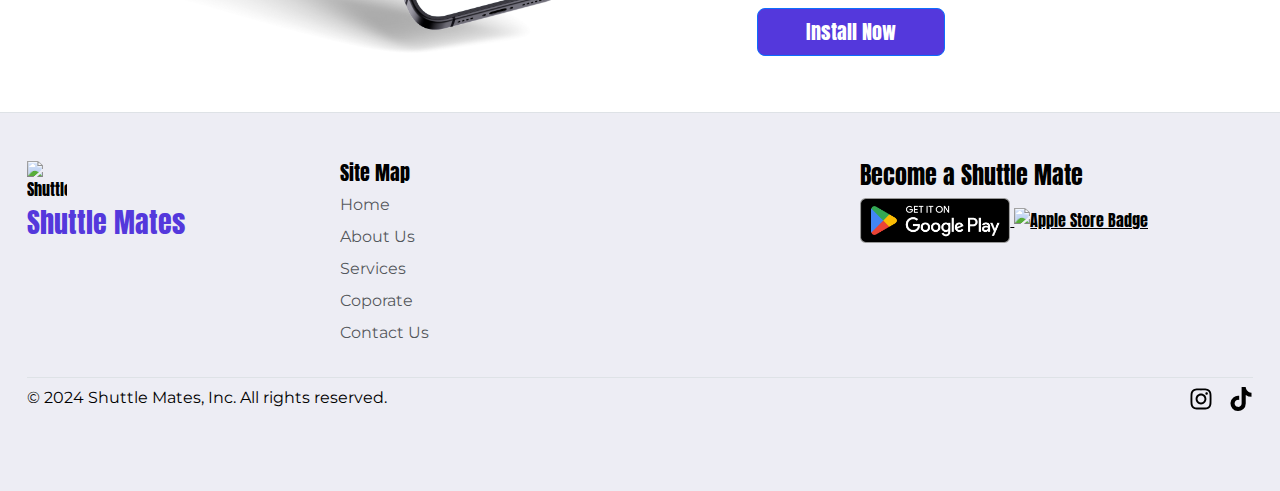
==== commit c7c9b776: "Copywriting and coorperate font" ====
--- a/index.html
+++ b/index.html
@@ -89,7 +89,7 @@
      	  </div>
        <div class="col-lg-6">
         <h1 class="display-2 fw-bold text-body-emphasis lh-1 mb-3">What We Do</h1>
-        <p class="body-text">Quickly design and customize responsive mobile-first sites with Bootstrap, the world’s most popular front-end open source toolkit, featuring Sass variables and mixins, responsive grid system, extensive prebuilt components, and powerful JavaScript plugins.</p>
+        <p class="body-text">We are Shuttle Mates and we offer YOU the chance to be part of our passionate community. Shuttle Mates brings a community where badminton players can meet like-minded people with the same shared love and passion for badminton.</p>
         <div class="d-grid gap-2 d-md-flex justify-content-md-start">
 			<a class="link-body-emphasis" href="services.html">
 		<button type="button" class="btn btn-primary btn-lg px-5 me-sm-3">Know More</button>
